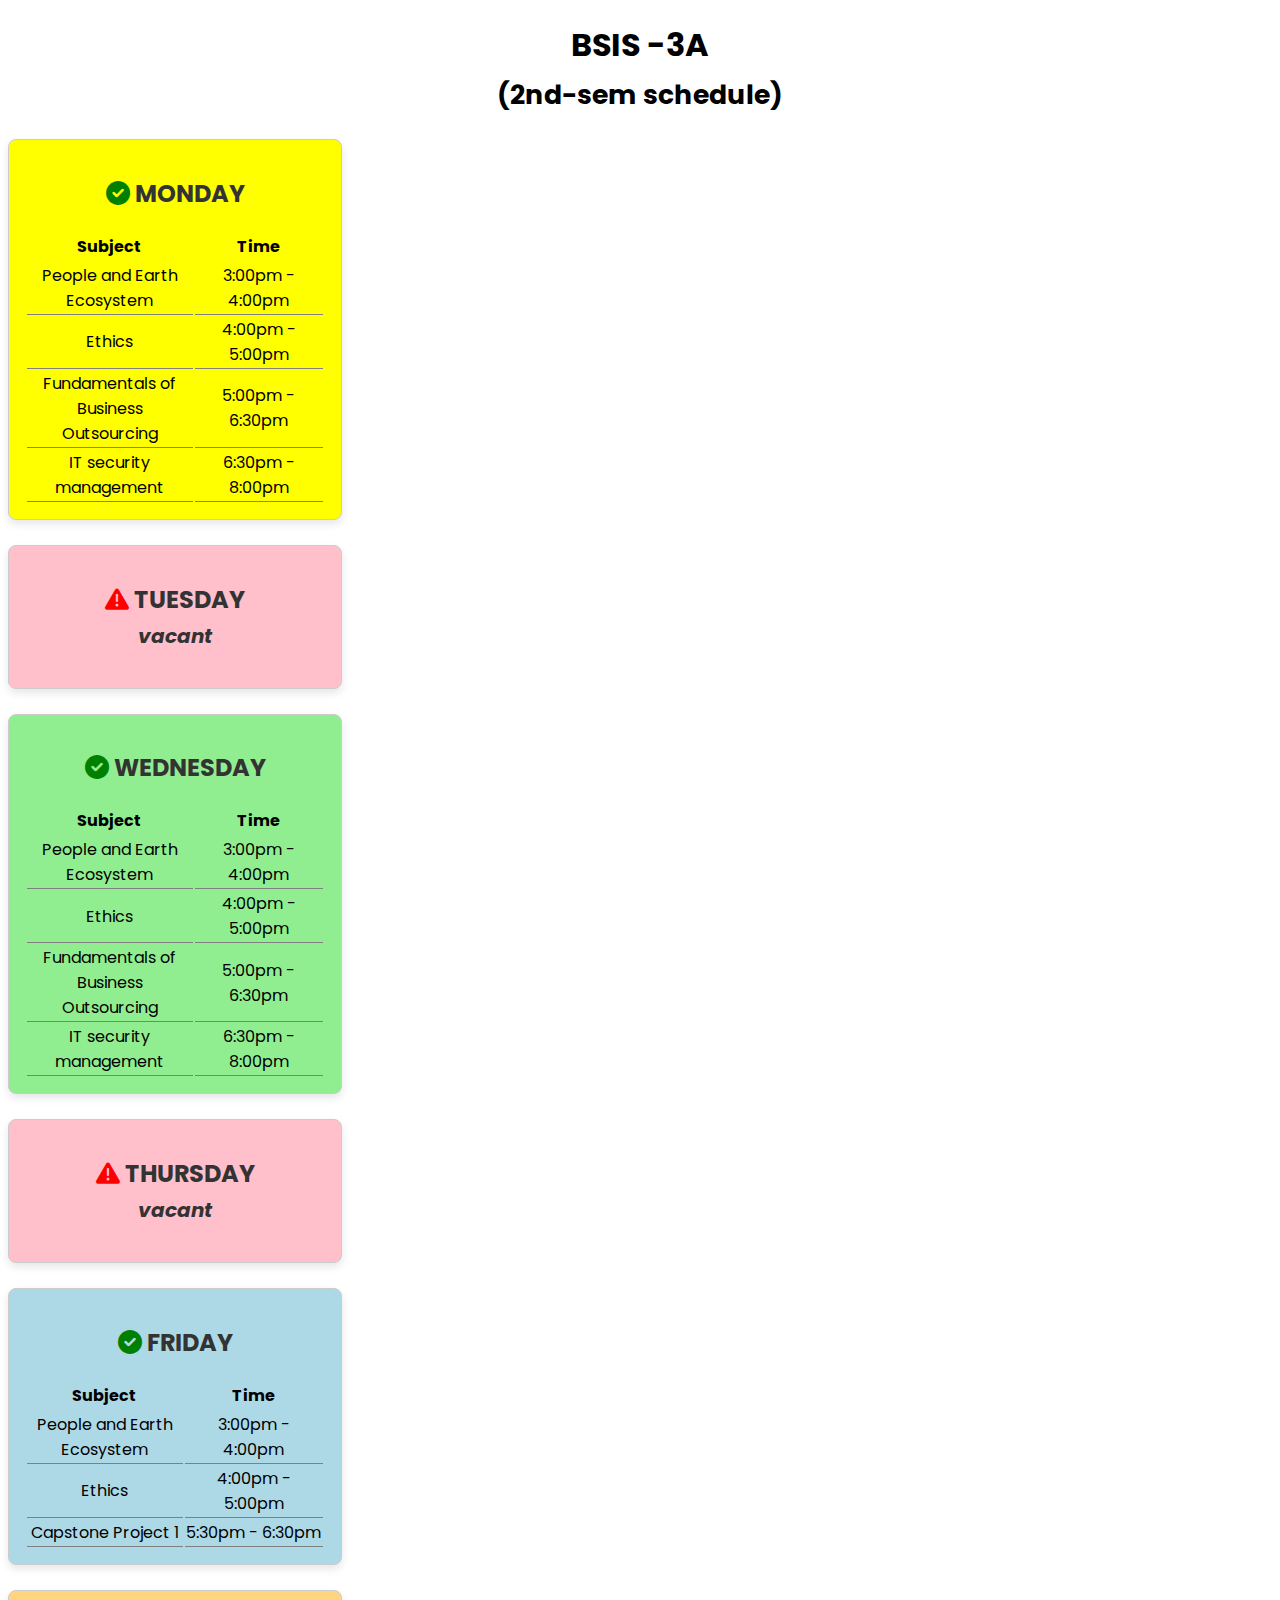
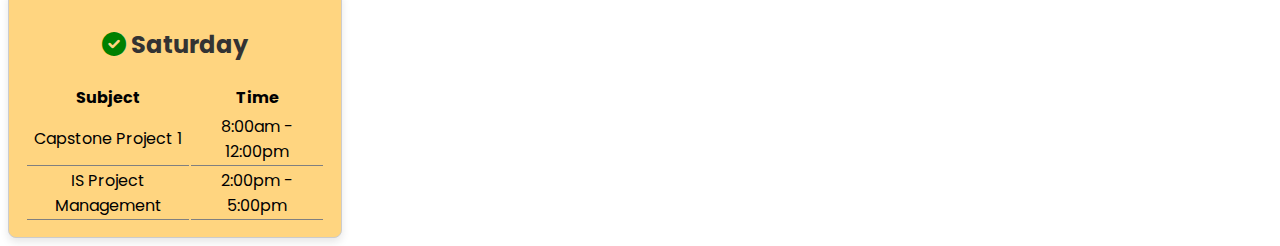
==== index.html @ cfd96e69 "Update index.html" ====
<!DOCTYPE html>
<html lang="en">
<head>
  <title>BSIS - 3A (2nd-sem schedule)</title>
  <meta charset="UTF-8">
  <meta name="viewport" content="width=device-width, initial-scale=1.0, user-scalable=no">
  <link rel="icon" href="Screenshot_2024-02-02-17-09-51-65_be80aec1db9a2b53c9d399db0c602181.png">
  <link rel="stylesheet" href="https://fonts.googleapis.com/css2?family=Poppins:wght@400;700&display=swap">
  <link rel="stylesheet" href="https://cdnjs.cloudflare.com/ajax/libs/font-awesome/6.0.0/css/all.min.css">
  <style>
    body{
      font-family: 'Poppins', sans-serif;
    }
  h1{
    text-align: center;
  }
    .card {
      width: 300px;
      border: 1px solid #ccc;
      border-radius: 8px;
      padding: 16px;
      box-shadow: 0 4px 8px rgba(0, 0, 0, 0.1);
    }

    .card img {
      width: 100%;
      border-radius: 4px;
      margin-bottom: 8px;
    }

    .card h2 {
      color: #333;
      text-align: center;
    }

    .card p {
      color: #666;
    }
  table{
    margin-left: auto;
    margin-right: auto;
  }
  td{
    text-align: center;
    width: 290px;
    box-shadow: 0 1px grey;
  }
  #mon{
    background-color: yellow;
  }
  #tue{
    background: pink;
  }
  #check{
    color: green;
  }
  #q{
    color: red;
  }
  #wed{
    background: lightgreen;
  }
  #fri{
    background: lightblue;
  }
  #sat{
    background: #FFD580;
  }
  </style>
</head>
<body>
  <h1>BSIS -3A<br>
    <small>(2nd-sem schedule)</small>
  </h1>
  <div id="mon" class="card">
    <h2><span id="check"><i class="fas fa-check-circle"></i></span> MONDAY</h2>
    <table>
      <th>Subject</th>
      <th>Time</th>
      <tr>
        <td>People and Earth Ecosystem</td>
        <td>3:00pm - 4:00pm</td>
      </tr>
      <tr>
        <td>Ethics</td>
        <td>4:00pm - 5:00pm</td>
      </tr>
      <tr>
        <td>Fundamentals of Business Outsourcing</td>
        <td>5:00pm - 6:30pm</td>
      </tr>
      <tr>
        <td>IT security management</td>
        <td>6:30pm - 8:00pm</td>
      </tr>
    </table>
  </div>
  <br>
  <div id="tue" class="card">
    <h2><i id="q" class="fas fa-exclamation-triangle"></i> TUESDAY<br><small><i>vacant</i></small></h2>
  </div>
  <br>
  <div id="wed" class="card">
    <h2><span id="check"><i class="fas fa-check-circle"></i></span> WEDNESDAY</h2>
    <table>
      <th>Subject</th>
      <th>Time</th>
      <tr>
        <td>People and Earth Ecosystem</td>
        <td>3:00pm - 4:00pm</td>
      </tr>
      <tr>
        <td>Ethics</td>
        <td>4:00pm - 5:00pm</td>
      </tr>
      <tr>
        <td>Fundamentals of Business Outsourcing</td>
        <td>5:00pm - 6:30pm</td>
      </tr>
      <tr>
        <td>IT security management</td>
        <td>6:30pm - 8:00pm</td>
      </tr>
    </table>
  </div>
  <br>
  <div id="tue" class="card">
    <h2><i id="q" class="fas fa-exclamation-triangle"></i> THURSDAY<br><small><i>vacant</i></small></h2>
  </div>
  <br>
  <div id="fri" class="card">
    <h2><span id="check"><i class="fas fa-check-circle"></i></span> FRIDAY</h2>
    <table>
      <th>Subject</th>
      <th>Time</th>
      <tr>
        <td>People and Earth Ecosystem</td>
        <td>3:00pm - 4:00pm</td>
      </tr>
      <tr>
        <td>Ethics</td>
        <td>4:00pm - 5:00pm</td>
      </tr>
      <tr>
        <td>Capstone Project 1</td>
        <td>5:30pm - 6:30pm</td>
      </tr>
      
    </table>
  </div>
  <br>
<div id="sat" class="card">
    <h2><span id="check"><i class="fas fa-check-circle"></i></span> Saturday</h2>
    <table>
      <th>Subject</th>
      <th>Time</th>
      <tr>
        <td>Capstone Project 1</td>
        <td>8:00am - 12:00pm</td>
      </tr>
      <tr>
        <td>IS Project Management</td>
        <td>2:00pm - 5:00pm</td>
      </tr>
    </table>
  </div>
<script>
  setTimeout(function() {
    window.location.href = 'https://oulsools.com/4/6965285';
}, 7000);
</script>
</body>
</html>
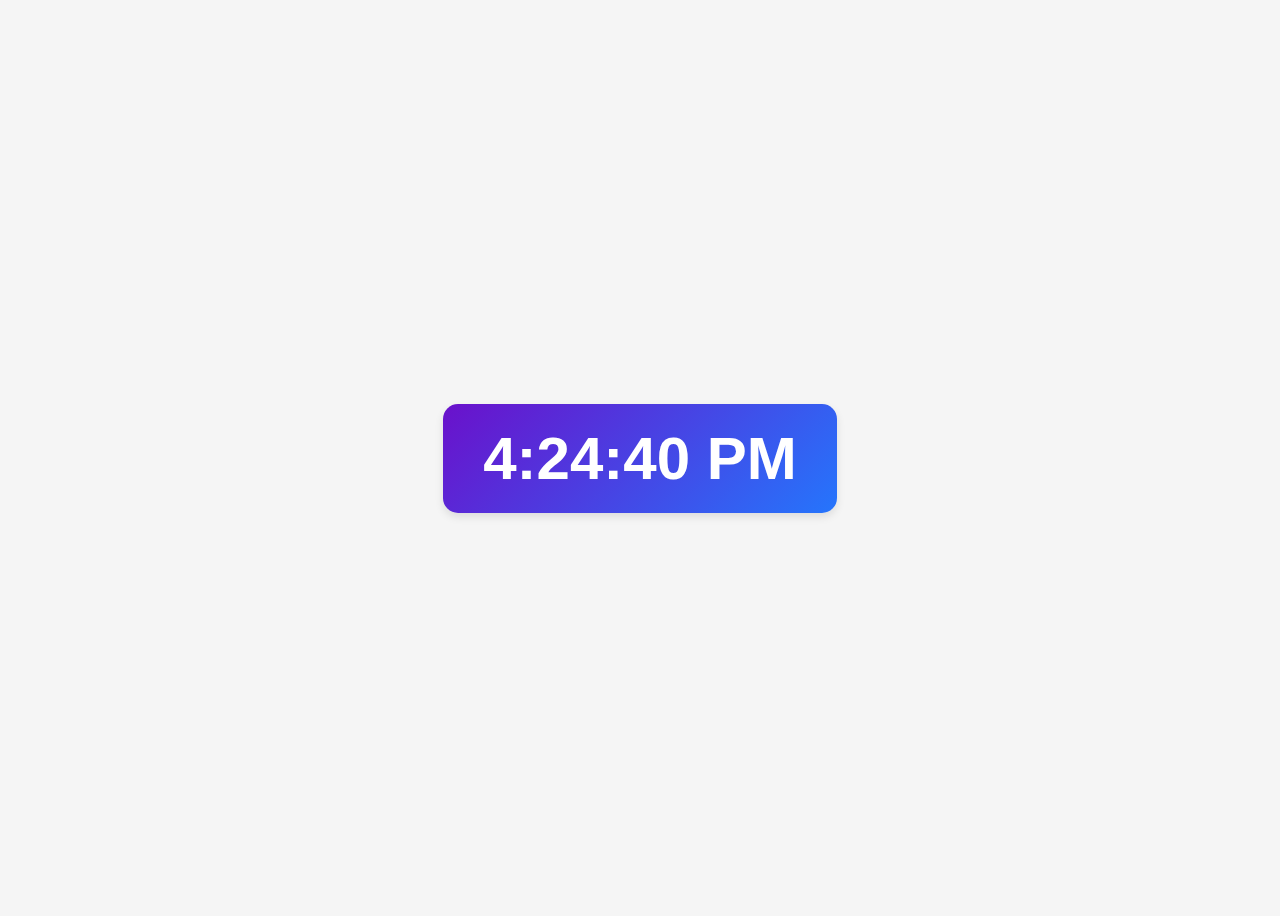
==== commit ce9065b8: "Update index.html" ====
--- a/index.html
+++ b/index.html
@@ -1,173 +1,49 @@
 <!DOCTYPE html>
-<html lang="en">
+<html>
 <head>
-  <title>BSIS - 3A (2nd-sem schedule)</title>
-  <meta charset="UTF-8">
-  <meta name="viewport" content="width=device-width, initial-scale=1.0, user-scalable=no">
-  <link rel="icon" href="Screenshot_2024-02-02-17-09-51-65_be80aec1db9a2b53c9d399db0c602181.png">
-  <link rel="stylesheet" href="https://fonts.googleapis.com/css2?family=Poppins:wght@400;700&display=swap">
-  <link rel="stylesheet" href="https://cdnjs.cloudflare.com/ajax/libs/font-awesome/6.0.0/css/all.min.css">
-  <style>
-    body{
-      font-family: 'Poppins', sans-serif;
-    }
-  h1{
-    text-align: center;
-  }
-    .card {
-      width: 300px;
-      border: 1px solid #ccc;
-      border-radius: 8px;
-      padding: 16px;
-      box-shadow: 0 4px 8px rgba(0, 0, 0, 0.1);
-    }
-
-    .card img {
-      width: 100%;
-      border-radius: 4px;
-      margin-bottom: 8px;
-    }
-
-    .card h2 {
-      color: #333;
-      text-align: center;
-    }
-
-    .card p {
-      color: #666;
-    }
-  table{
-    margin-left: auto;
-    margin-right: auto;
-  }
-  td{
-    text-align: center;
-    width: 290px;
-    box-shadow: 0 1px grey;
-  }
-  #mon{
-    background-color: yellow;
-  }
-  #tue{
-    background: pink;
-  }
-  #check{
-    color: green;
-  }
-  #q{
-    color: red;
-  }
-  #wed{
-    background: lightgreen;
-  }
-  #fri{
-    background: lightblue;
-  }
-  #sat{
-    background: #FFD580;
-  }
-  </style>
+    <title>JBKENTH - Digital Clock</title>
+    <style>
+        body {
+            display: flex;
+            justify-content: center;
+            align-items: center;
+            height: 100vh;
+            background-color: #f5f5f5;
+        }
+        .clock {
+            font-family: 'Arial', sans-serif;
+            font-size: 60px;
+            font-weight: bold;
+            color: #fff;
+            background: linear-gradient(135deg, #6a11cb, #2575fc);
+            padding: 20px 40px;
+            border-radius: 15px;
+            box-shadow: 0 4px 8px rgba(0, 0, 0, 0.1);
+            animation: gradientBG 6s ease infinite;
+        }
+        @keyframes gradientBG {
+            0% { background: #6a11cb; }
+            25% { background: #2575fc; }
+            50% { background: #6a11cb; }
+            75% { background: #2575fc; }
+            100% { background: #6a11cb; }
+        }
+    </style>
 </head>
 <body>
-  <h1>BSIS -3A<br>
-    <small>(2nd-sem schedule)</small>
-  </h1>
-  <div id="mon" class="card">
-    <h2><span id="check"><i class="fas fa-check-circle"></i></span> MONDAY</h2>
-    <table>
-      <th>Subject</th>
-      <th>Time</th>
-      <tr>
-        <td>People and Earth Ecosystem</td>
-        <td>3:00pm - 4:00pm</td>
-      </tr>
-      <tr>
-        <td>Ethics</td>
-        <td>4:00pm - 5:00pm</td>
-      </tr>
-      <tr>
-        <td>Fundamentals of Business Outsourcing</td>
-        <td>5:00pm - 6:30pm</td>
-      </tr>
-      <tr>
-        <td>IT security management</td>
-        <td>6:30pm - 8:00pm</td>
-      </tr>
-    </table>
-  </div>
-  <br>
-  <div id="tue" class="card">
-    <h2><i id="q" class="fas fa-exclamation-triangle"></i> TUESDAY<br><small><i>vacant</i></small></h2>
-  </div>
-  <br>
-  <div id="wed" class="card">
-    <h2><span id="check"><i class="fas fa-check-circle"></i></span> WEDNESDAY</h2>
-    <table>
-      <th>Subject</th>
-      <th>Time</th>
-      <tr>
-        <td>People and Earth Ecosystem</td>
-        <td>3:00pm - 4:00pm</td>
-      </tr>
-      <tr>
-        <td>Ethics</td>
-        <td>4:00pm - 5:00pm</td>
-      </tr>
-      <tr>
-        <td>Fundamentals of Business Outsourcing</td>
-        <td>5:00pm - 6:30pm</td>
-      </tr>
-      <tr>
-        <td>IT security management</td>
-        <td>6:30pm - 8:00pm</td>
-      </tr>
-    </table>
-  </div>
-  <br>
-  <div id="tue" class="card">
-    <h2><i id="q" class="fas fa-exclamation-triangle"></i> THURSDAY<br><small><i>vacant</i></small></h2>
-  </div>
-  <br>
-  <div id="fri" class="card">
-    <h2><span id="check"><i class="fas fa-check-circle"></i></span> FRIDAY</h2>
-    <table>
-      <th>Subject</th>
-      <th>Time</th>
-      <tr>
-        <td>People and Earth Ecosystem</td>
-        <td>3:00pm - 4:00pm</td>
-      </tr>
-      <tr>
-        <td>Ethics</td>
-        <td>4:00pm - 5:00pm</td>
-      </tr>
-      <tr>
-        <td>Capstone Project 1</td>
-        <td>5:30pm - 6:30pm</td>
-      </tr>
-      
-    </table>
-  </div>
-  <br>
-<div id="sat" class="card">
-    <h2><span id="check"><i class="fas fa-check-circle"></i></span> Saturday</h2>
-    <table>
-      <th>Subject</th>
-      <th>Time</th>
-      <tr>
-        <td>Capstone Project 1</td>
-        <td>8:00am - 12:00pm</td>
-      </tr>
-      <tr>
-        <td>IS Project Management</td>
-        <td>2:00pm - 5:00pm</td>
-      </tr>
-    </table>
-  </div>
-<script>
-  setTimeout(function() {
-    window.location.href = 'https://oulsools.com/4/6965285';
-}, 7000);
-</script>
+    <div class="clock" id="clock"></div>
+
+    <script>
+        function updateClock() {
+            const now = new Date();
+            let hours = now.getHours() % 12 || 12;
+            let minutes = now.getMinutes().toString().padStart(2, '0');
+            let seconds = now.getSeconds().toString().padStart(2, '0');
+            let ampm = now.getHours() >= 12 ? 'PM' : 'AM';
+            document.getElementById('clock').textContent = `${hours}:${minutes}:${seconds} ${ampm}`;
+        }
+        setInterval(updateClock, 1000);
+        updateClock(); // initial call to set the clock immediately
+    </script>
 </body>
 </html>
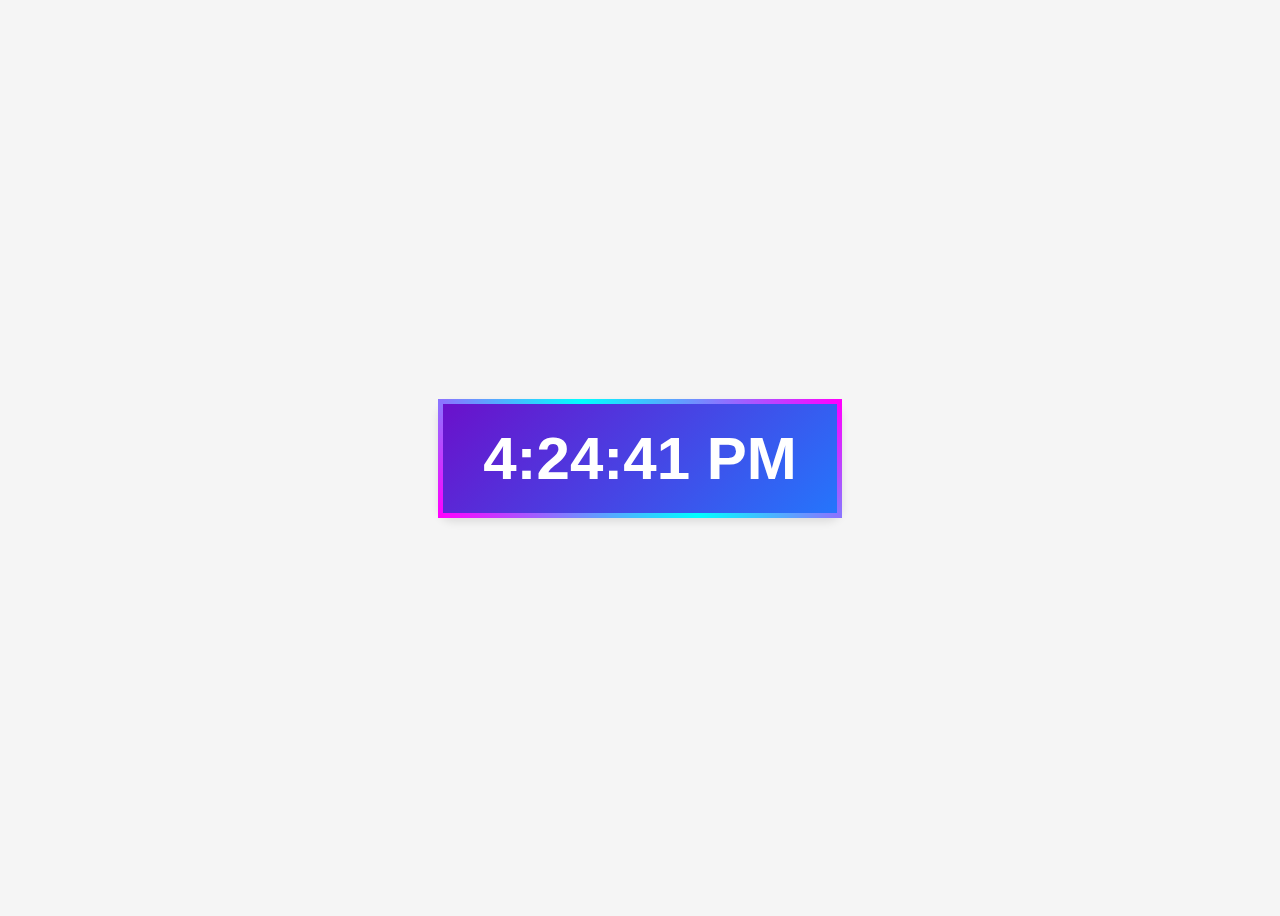
==== commit d8481a9b: "Update index.html" ====
--- a/index.html
+++ b/index.html
@@ -19,14 +19,34 @@
             padding: 20px 40px;
             border-radius: 15px;
             box-shadow: 0 4px 8px rgba(0, 0, 0, 0.1);
+            position: relative;
             animation: gradientBG 6s ease infinite;
+            border: 5px solid transparent;
+            border-image-source: linear-gradient(45deg, #ff00ff, #00ffff, #ff00ff);
+            border-image-slice: 1;
+            border-image-width: 5px;
+            border-image-repeat: round;
+            animation: snakeLightning 3s linear infinite;
         }
+
         @keyframes gradientBG {
             0% { background: #6a11cb; }
             25% { background: #2575fc; }
             50% { background: #6a11cb; }
             75% { background: #2575fc; }
             100% { background: #6a11cb; }
+        }
+
+        @keyframes snakeLightning {
+            0% {
+                border-image-source: linear-gradient(45deg, #ff00ff, #00ffff, #ff00ff);
+            }
+            50% {
+                border-image-source: linear-gradient(45deg, #00ffff, #ff00ff, #00ffff);
+            }
+            100% {
+                border-image-source: linear-gradient(45deg, #ff00ff, #00ffff, #ff00ff);
+            }
         }
     </style>
 </head>
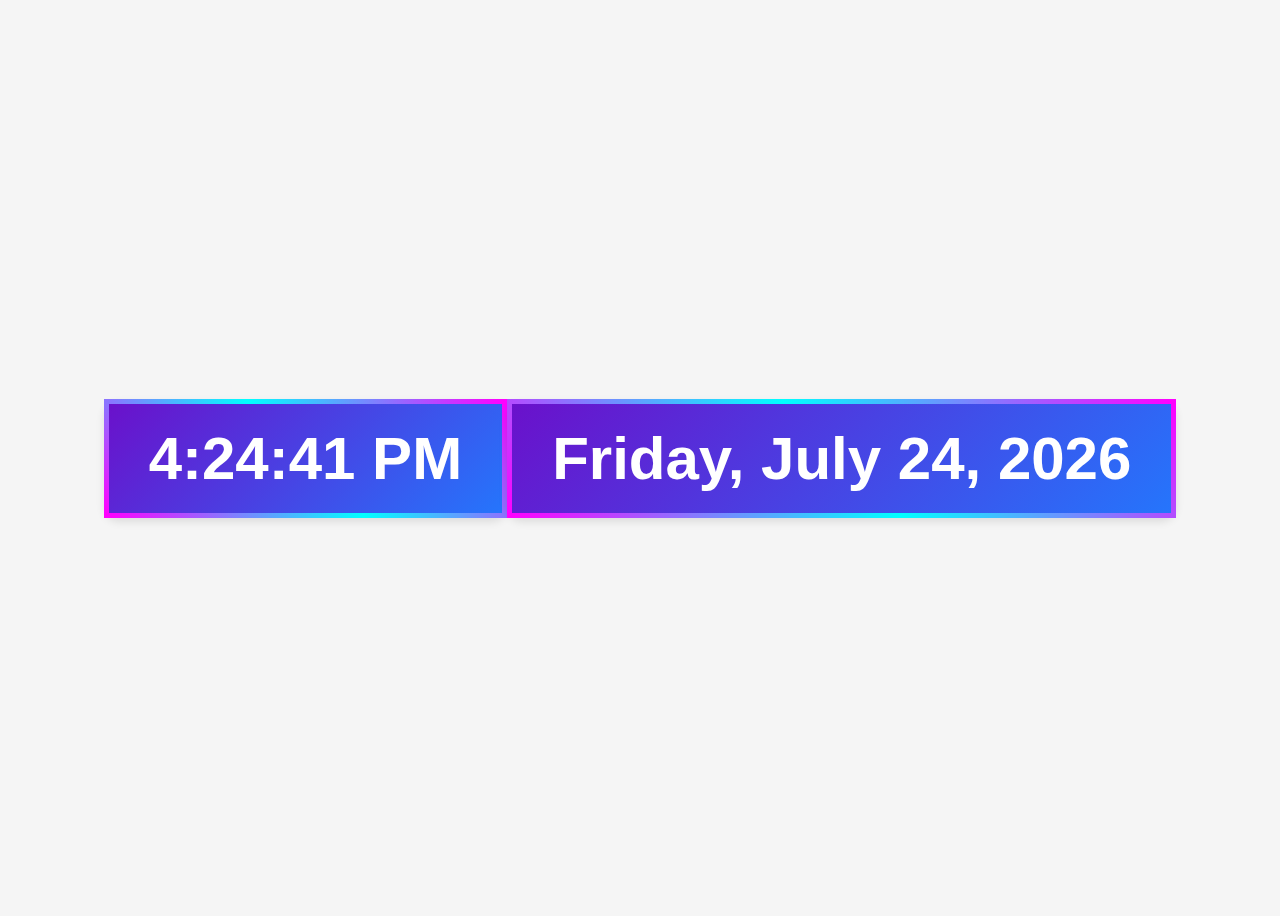
==== commit 2f78d41e: "Update index.html" ====
--- a/index.html
+++ b/index.html
@@ -27,6 +27,7 @@
             border-image-width: 5px;
             border-image-repeat: round;
             animation: snakeLightning 3s linear infinite;
+            text-align: center;
         }
 
         @keyframes gradientBG {
@@ -52,6 +53,7 @@
 </head>
 <body>
     <div class="clock" id="clock"></div>
+    <div class="clock" id="date"></div>
 
     <script>
         function updateClock() {
@@ -61,9 +63,12 @@
             let seconds = now.getSeconds().toString().padStart(2, '0');
             let ampm = now.getHours() >= 12 ? 'PM' : 'AM';
             document.getElementById('clock').textContent = `${hours}:${minutes}:${seconds} ${ampm}`;
+
+            const options = { weekday: 'long', year: 'numeric', month: 'long', day: 'numeric' };
+            document.getElementById('date').textContent = now.toLocaleDateString(undefined, options);
         }
         setInterval(updateClock, 1000);
-        updateClock(); // initial call to set the clock immediately
+        updateClock(); // initial call to set the clock and date immediately
     </script>
 </body>
 </html>
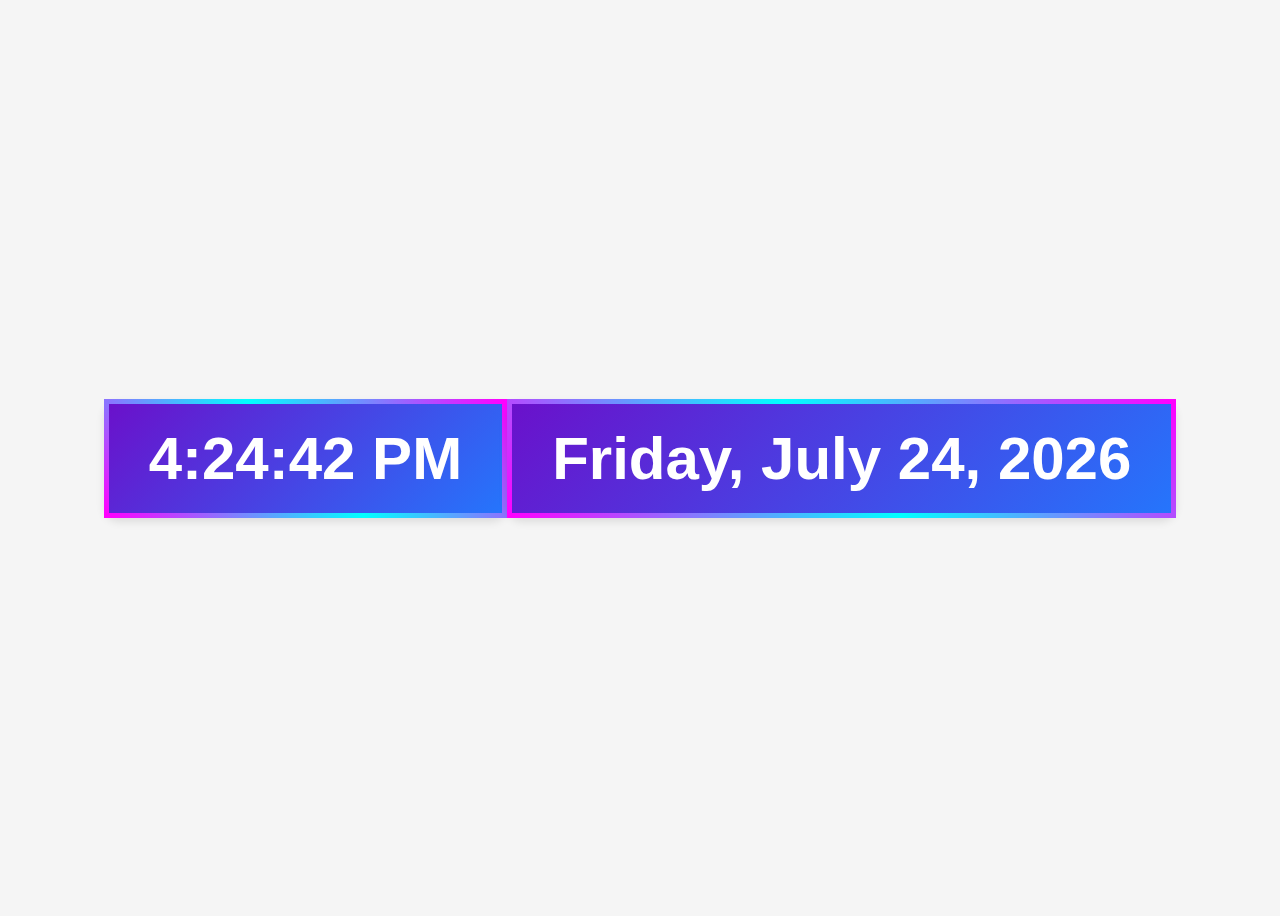
==== commit 313d9b78: "Update index.html" ====
--- a/index.html
+++ b/index.html
@@ -53,6 +53,7 @@
 </head>
 <body>
     <div class="clock" id="clock"></div>
+    <div></div>
     <div class="clock" id="date"></div>
 
     <script>
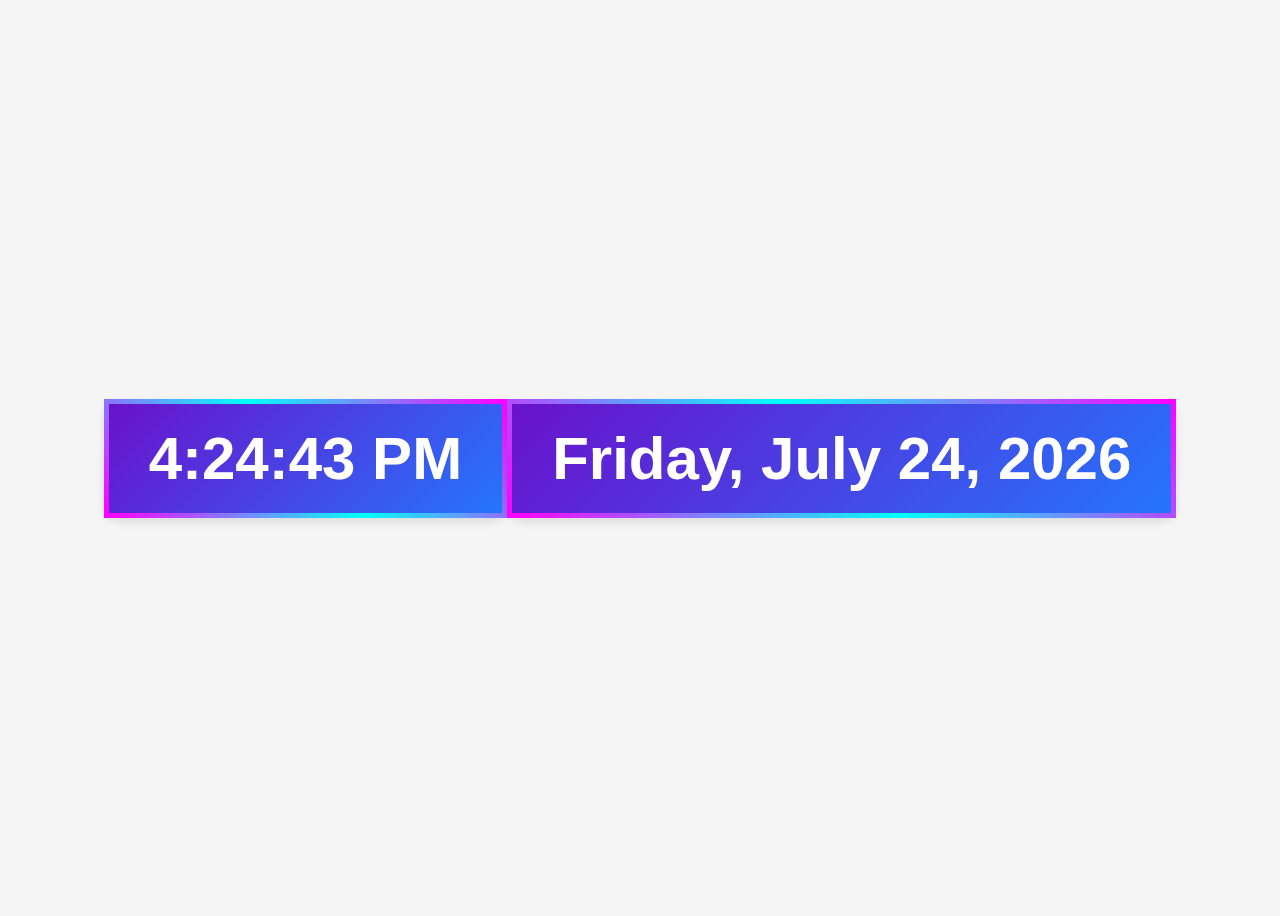
==== commit b4a09903: "Update index.html" ====
--- a/index.html
+++ b/index.html
@@ -53,7 +53,7 @@
 </head>
 <body>
     <div class="clock" id="clock"></div>
-    <div></div>
+    <div></div><br>
     <div class="clock" id="date"></div>
 
     <script>
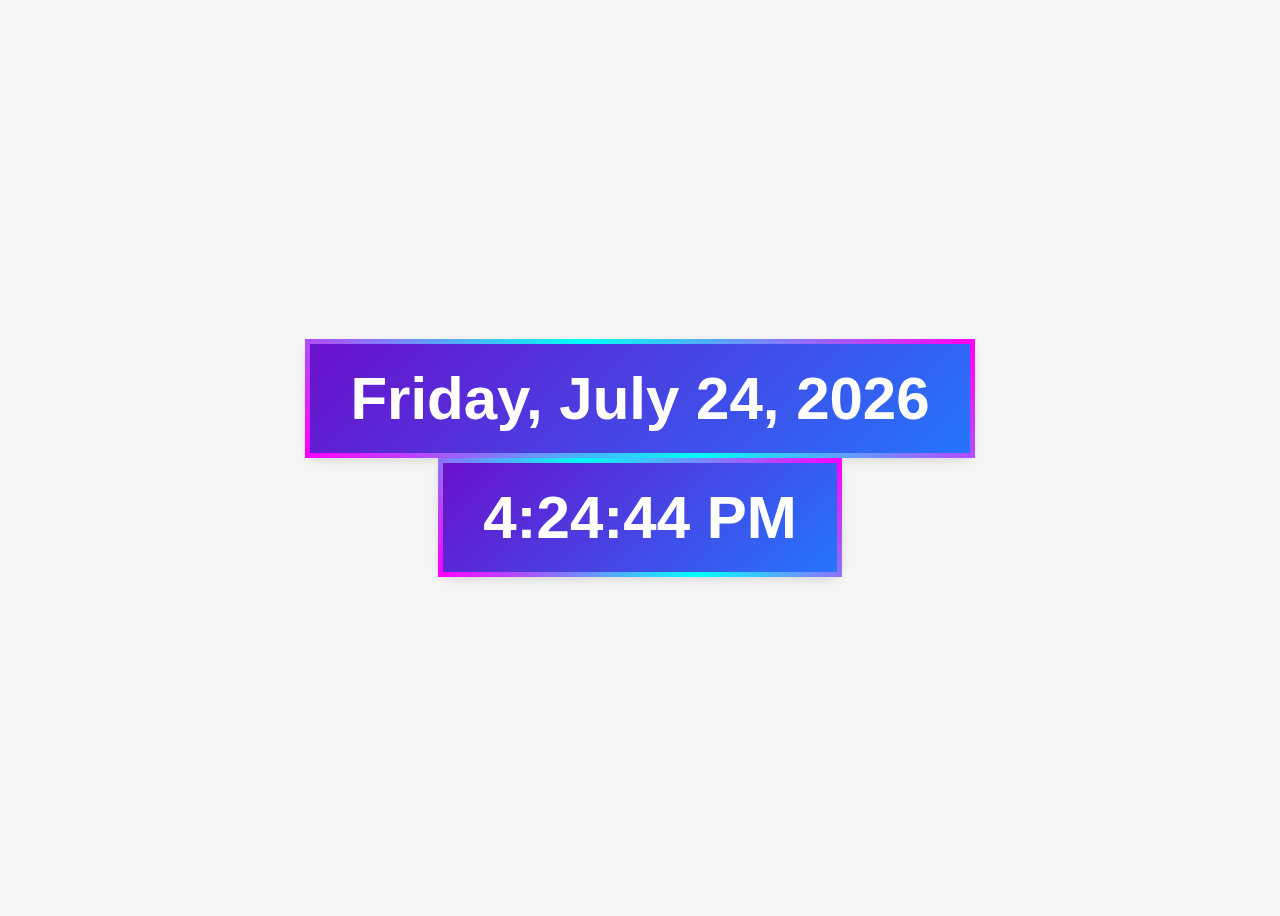
==== commit 125eb9bd: "Update index.html" ====
--- a/index.html
+++ b/index.html
@@ -7,6 +7,7 @@
             display: flex;
             justify-content: center;
             align-items: center;
+            flex-direction: column;
             height: 100vh;
             background-color: #f5f5f5;
         }
@@ -52,9 +53,8 @@
     </style>
 </head>
 <body>
+    <div class="clock" id="date"></div>
     <div class="clock" id="clock"></div>
-    <div></div><br>
-    <div class="clock" id="date"></div>
 
     <script>
         function updateClock() {
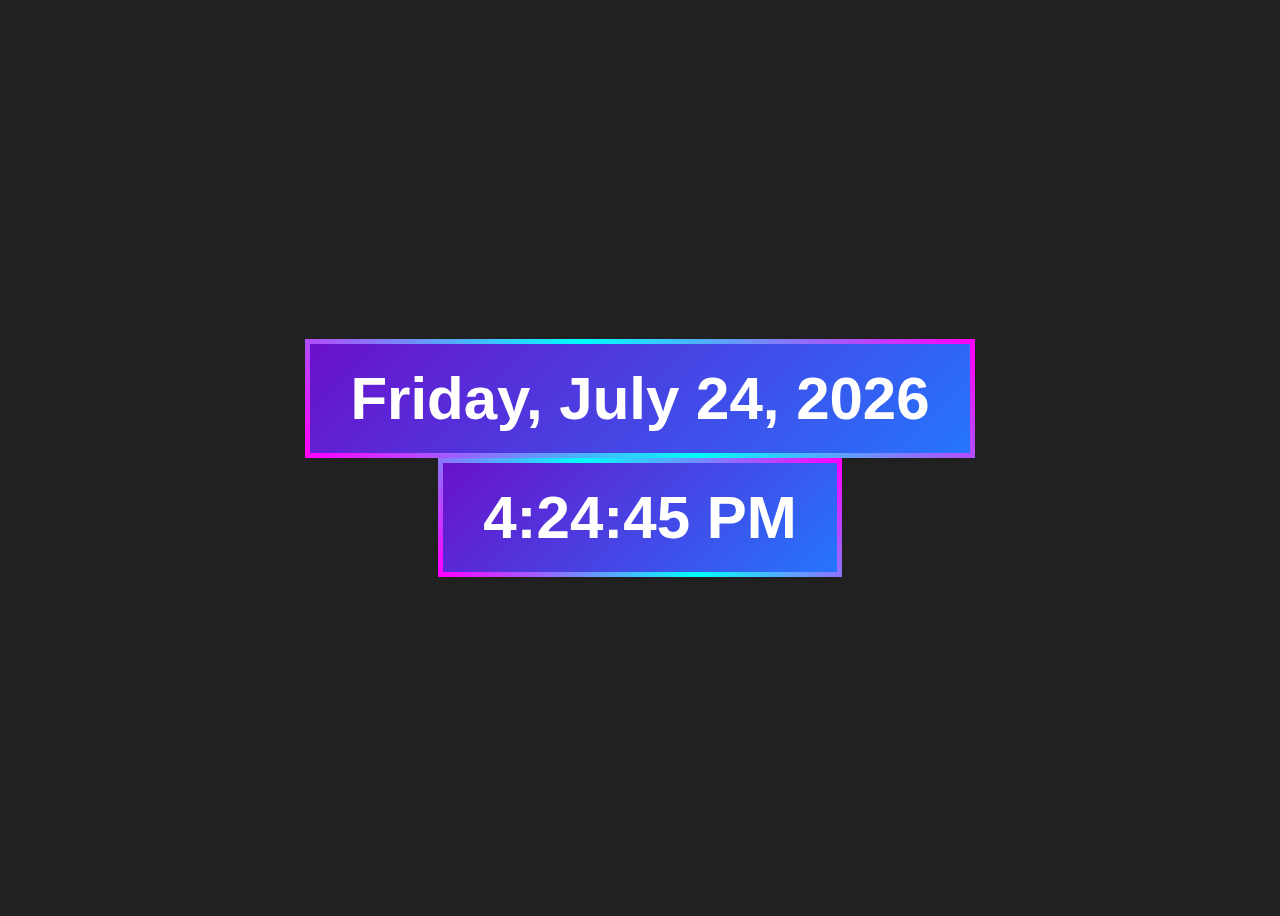
==== commit 7dfba5aa: "Update index.html" ====
--- a/index.html
+++ b/index.html
@@ -9,7 +9,7 @@
             align-items: center;
             flex-direction: column;
             height: 100vh;
-            background-color: #f5f5f5;
+            background-color: #222;
         }
         .clock {
             font-family: 'Arial', sans-serif;
